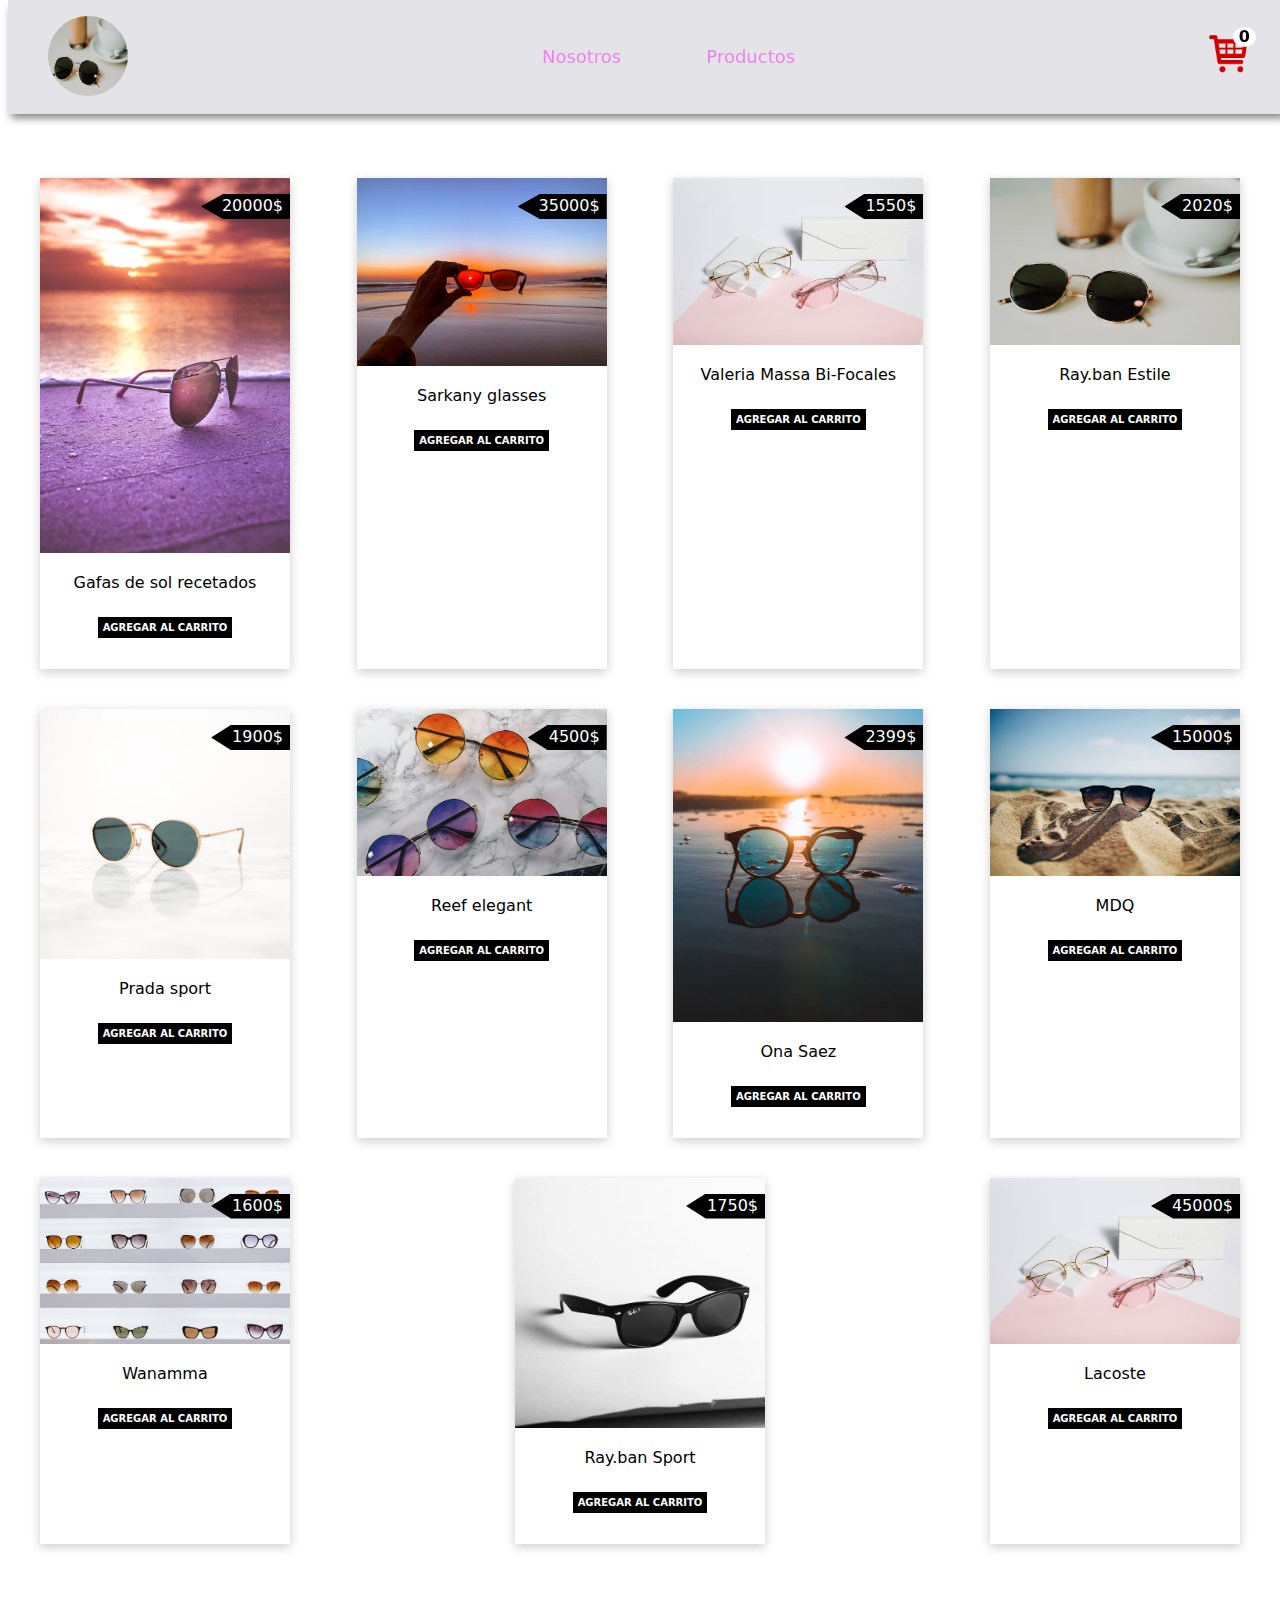
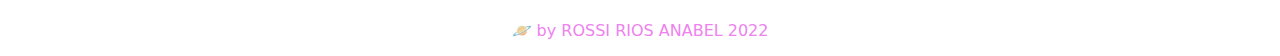
==== index.html @ e4ecaa19 "carrito de compras JS" ====
<!DOCTYPE html>
<html lang="en">
<head>
    <meta charset="UTF-8">
    <meta http-equiv="X-UA-Compatible" content="IE=edge">
    <link rel="icon" type="image/svg+xml" href="./images/favicon.svg" />
    <meta name="viewport" content="width=device-width, initial-scale=1.0">
    <title>Optica Rossi</title>
    <link rel="stylesheet" href="./estilos.css">
    
</head>
<body>
    <header>
        <div class="header-section container">
            
            <img class="logo" src="./img/gafas14.jpg" alt="">
            <nav class="menu">
                <a href="./principal.html">Nosotros</a>
                <a href="./index.html">Productos</a>
                
            </nav>
            <div>
                <img onmouseover="showCart(this)" class="cart" src="./img/cart.png" alt="">
                <p class="count-product">0</p>
            </div>
            <div class="cart-products" id="products-id">
                <p class="close-btn" onclick="closeBtn()">X</p>
                <h3>Mi carrito</h3>
                <div class="card-items">
                    <!-- <div class="item">
                        <img src="./images/products/keyboard-1.jpg" alt="">
                        <div class="item-content">
                            <h5>name of product name of product name of product</h5>
                            <h5 class="cart-price">45.50$</h5>
                            <h6>Amount: 3</h6>
                        </div>
                        <span>X</span>
                    </div>
    
                    <div class="item">
                        <img src="./images/products/keyboard-1.jpg" alt="">
                        <div class="item-content">
                            <h5>name of product name of product name of product</h5>
                            <h5 class="cart-price">45.50$</h5>
                            <h6>Amount: 3</h6>
                        </div>
                        <span class="delete-product" data-id="">X</span>
                    </div> -->
                </div>
                <h2>Total: <strong class="price-total">0</strong> $</h2>
            </div>
        </div>
    </header>
    <section class="container">
        <div class="products">
            <div class="carts">
                <div>
                    <img src="./img/gafas1.jpg" alt="">
                    <p><span>20000</span>$</p>
                </div>
                <p class="title"> Gafas de sol recetados</p>
                <a href="" data-id="1" class="btn-add-cart">Agregar al carrito</a>
            </div>
            <div class="carts">
                <div>
                    <img src="./img/gafas12.jpg" alt="">
                    <p><span>35000</span>$</p>
                </div>
                <p class="title"> Sarkany glasses</p>
                <a href="" class="btn-add-cart" data-id="2">Agregar al carrito</a>
            </div>
            <div class="carts">
                <div>
                    <img src="./img/gafas10.jpg" alt="">
                    <p><span>1550</span>$</p>
                </div>
                <p class="title"> Valeria Massa Bi-Focales</p>
                <a href="" data-id="3" class="btn-add-cart">Agregar al carrito</a>
            </div>
            <div class="carts">
                <div>
                    <img src="../img/gafas14.jpg" alt="">
                    <p><span>2020</span>$</p>
                </div>
                <p class="title"> Ray.ban Estile</p>
                <a href="" data-id="4" class="btn-add-cart">Agregar al carrito</a>
            </div>
            <div class="carts">
                <div>
                    <img src="./img/gafas5.jpg" alt="">
                    <p><span>1900</span>$</p>
                </div>
                <p class="title"> Prada sport</p>
                <a href="" data-id="5" class="btn-add-cart">Agregar al carrito</a>
            </div>
            <div class="carts">
                <div>
                    <img src="../img/gafas11.jpg" alt="">
                    <p><span>4500</span>$</p>
                </div>
                <p class="title"> Reef elegant</p>
                <a href="" data-id="6" class="btn-add-cart">Agregar al carrito</a>
            </div>
            <div class="carts">
                <div>
                    <img src="./img/gafas7.jpg" alt="">
                    <p><span>2399</span>$</p>
                </div>
                <p class="title"> Ona Saez</p>
                <a href="" data-id="7" class="btn-add-cart">Agregar al carrito</a>
            </div>
            <div class="carts">
                <div>
                    <img src="./img/gafas8.jpg" alt="">
                    <p><span>15000</span>$</p>
                </div>
                <p class="title"> MDQ </p>
                <a href="" data-id="8" class="btn-add-cart">Agregar al carrito</a>
            </div>
            <div class="carts">
                <div>
                    <img src="./img/gafas13.jpg" alt="">
                    <p><span>1600</span>$</p>
                </div>
                <p class="title"> Wanamma</p>
                <a href="" data-id="9" class="btn-add-cart">Agregar al carrito</a>
            </div>
            <div class="carts">
                <div>
                    <img src="./img/gafas9.jpg" alt="">
                    <p><span>1750</span>$</p>
                </div>
                <p class="title"> Ray.ban Sport</p>
                <a href="" data-id="10" class="btn-add-cart">Agregar al carrito</a>
            </div>
            <div class="carts">
                <div>
                    <img src="./img/gafas10.jpg" alt="">
                    <p><span>45000</span>$</p>
                </div>
                <p class="title"> Lacoste </p>
                <a href="" data-id="11" class="btn-add-cart">Agregar al carrito</a>
            </div>
        </div>
    </section>

    <footer>
        <p class="footer">🪐 by ROSSI RIOS ANABEL 2022 </p>
    </footer>

    <script>
        function showCart(x){
            document.getElementById("products-id").style.display = "block";
        }
        function closeBtn(){
             document.getElementById("products-id").style.display = "none";
        }

    </script>
    <script src="./index.js" ></script>
</body>
</html>
---- estilos.css ----
body{
    font-family: system-ui;
}

.menu a{
    text-decoration: none;
    color: violet;
    font-size: 18px;
    display: inline-block;
	padding: 10px 30px;
	margin: 0 10px;
	transition: .5s ease all;
	text-decoration: none;
}
.menu a:hover {
	transform: translateY(18px);
	background-color:gray;
}
header{
    background-color: #e4e4e8;
    padding-top: 18px;
    padding-bottom: 18px;
    box-shadow: 0 7px 8px -3px grey;
    position: fixed;
    width: 100%;
    margin-top: -10px;
    z-index: 99;
}
.container{
    max-width: 1200px;
    text-align: center;
    margin: auto;
}
.header-section{
    display: flex;
    justify-content: space-between;
    margin: auto;
    align-items: center;
    position: relative;
}
.header-section div{
    position: relative;
}
.header-section p{
    position: absolute;
    top: -24px;
    right: -8px;
    background-color: #fff;
    padding: 1px 6px;
    border-radius: 50%;
    color: black;
    font-weight: 700;
    font-family: system-ui;
    line-height: 18px;
}
.header-section .container a{
    text-decoration: none;
    color: #000;
}
.logo{
    width: 80px;
    height: 80px;
    cursor: pointer;
    border-radius: 100%;
}

.cart{
    width: 39px;
    height: 38px;
}
.cart-products{
    position: absolute!important;
    top: 82px;
    right: -18px;
    background-color: #fff;
    padding: 0 18px;
    box-shadow: 0 3px 10px rgb(0 0 0 / 20%);
    display: none;

    min-width: 290px;
}

.cart:hover{
    margin-bottom: 16px;
    transition-duration: .5s;
}
/*end header*/
.products{
    padding-top: 170px;
    display: flex;
    flex-wrap: wrap;
    justify-content: space-between;
}

.carts{
    max-width: 250px;
    box-shadow: 0 3px 10px rgb(0 0 0 / 20%);
    padding-bottom: 34px;
    margin-bottom: 40px;
}
.carts img{
    width: 100%;
}
.carts p{
    font-family: system-ui;
    font-weight: 500;
    padding: 0 20px;
    margin-bottom: 24px;
}
.carts div p{
    position: absolute;
    top: 0;
    right: 0px;
    background-color: black;
    color: #fff;
    padding: 2px 7px 4px 21px;
    clip-path: polygon(25% 0%, 100% 0%, 100% 100%, 25% 100%, 0% 50%);
}
.carts div{
    position: relative;
}
.carts a{
    font-family: system-ui;
    text-decoration: none;
    background: black;
    padding: 5px 5px;
    color: #fff;
    font-size: 10px;
    text-transform: uppercase;
    font-weight: 700;
}

.carts a:hover{
    background: #fff;
    color: blueviolet;
    border: solid 2px violet;
    transition-duration: .3s;
}

/*float cart*/
.cart-products .item img{
    width: 100px;
}

.cart-products .item{
    display: flex;
    align-items: center;
    border-bottom: solid 2px violet;
}
.cart-products .item .item-content{
    margin: 0 19px;
    width: 201px;
}
.cart-products .item .item-content h5{
    margin: 0;
    font-size: 15px;
    font-weight: 400;
    font-family: system-ui;
}
.cart-products .item .item-content h6{
    margin: 0;
    font-size: 13px;
    font-weight: 400;
    font-family: system-ui;
}
.cart-products .item span{
    background-color: violet;
    padding: 0px 5px;
    border-radius: 50%;
    color: #fff;
    font-family: system-ui;
    cursor: pointer;
}
.cart-products h3{
    margin-bottom: 0;
}
.cart-products .item .item-content h5.cart-price{
    font-weight: 700;
}

/*stye to btn close*/
p.close-btn{
    top: -4px;
    right: 6px;
    cursor: pointer;
    color: #000;
}
p.footer {
    display: flex;
    justify-content: center;
    FONT-VARIANT: JIS04;
    margin-top: 3%;
    gap: 7px;
    color: violet;
}
p.footer a {
    text-decoration: none;
    font-weight: 700;
    color: violet;
}
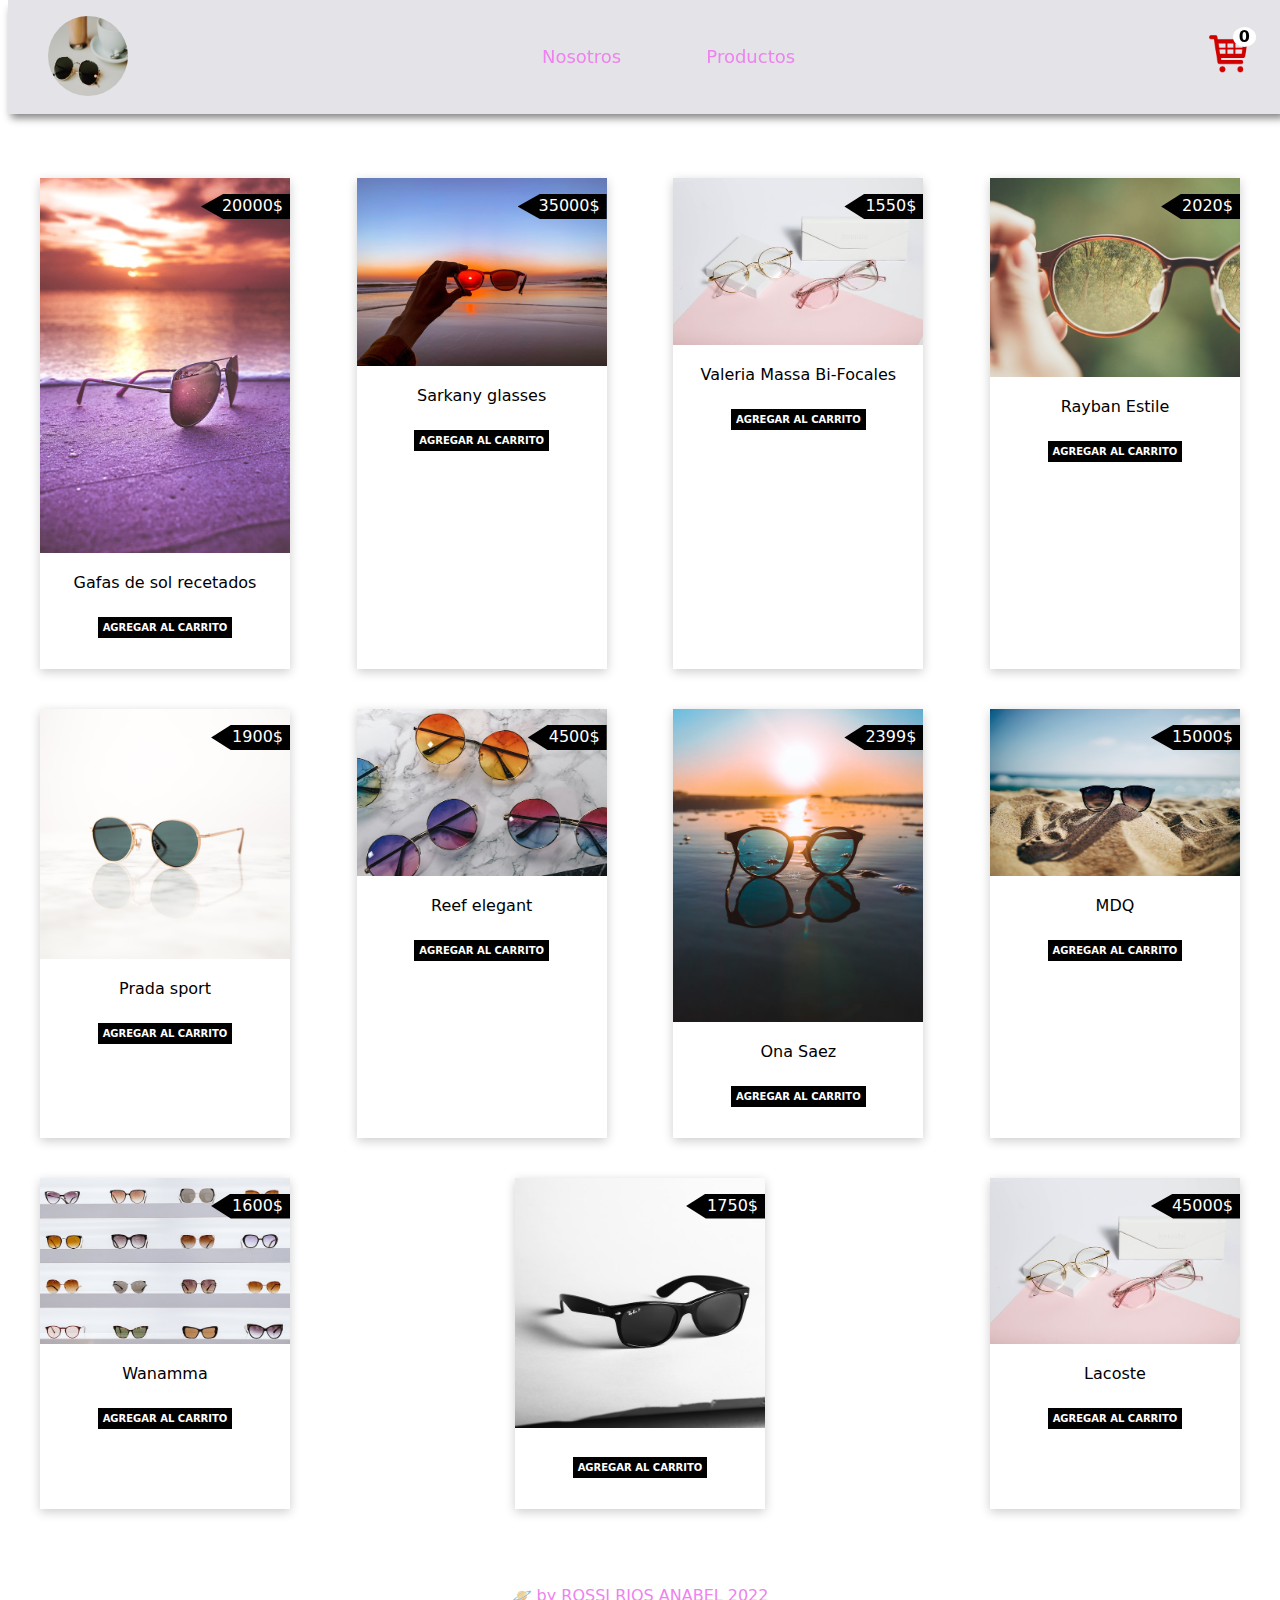
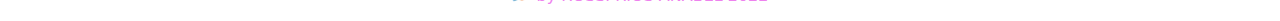
==== commit 9e96dc7b: "Modifico imagenes de carrito de compra" ====
--- a/index.html
+++ b/index.html
@@ -79,10 +79,10 @@
             </div>
             <div class="carts">
                 <div>
-                    <img src="../img/gafas14.jpg" alt="">
+                    <img src="./img/gafas19.jpg" alt="">
                     <p><span>2020</span>$</p>
                 </div>
-                <p class="title"> Ray.ban Estile</p>
+                <p class="title"> Rayban Estile</p>
                 <a href="" data-id="4" class="btn-add-cart">Agregar al carrito</a>
             </div>
             <div class="carts">
@@ -95,7 +95,7 @@
             </div>
             <div class="carts">
                 <div>
-                    <img src="../img/gafas11.jpg" alt="">
+                    <img src="./img/gafas11.jpg" alt="">
                     <p><span>4500</span>$</p>
                 </div>
                 <p class="title"> Reef elegant</p>
@@ -130,7 +130,7 @@
                     <img src="./img/gafas9.jpg" alt="">
                     <p><span>1750</span>$</p>
                 </div>
-                <p class="title"> Ray.ban Sport</p>
+                <p class="title"> </p>
                 <a href="" data-id="10" class="btn-add-cart">Agregar al carrito</a>
             </div>
             <div class="carts">
